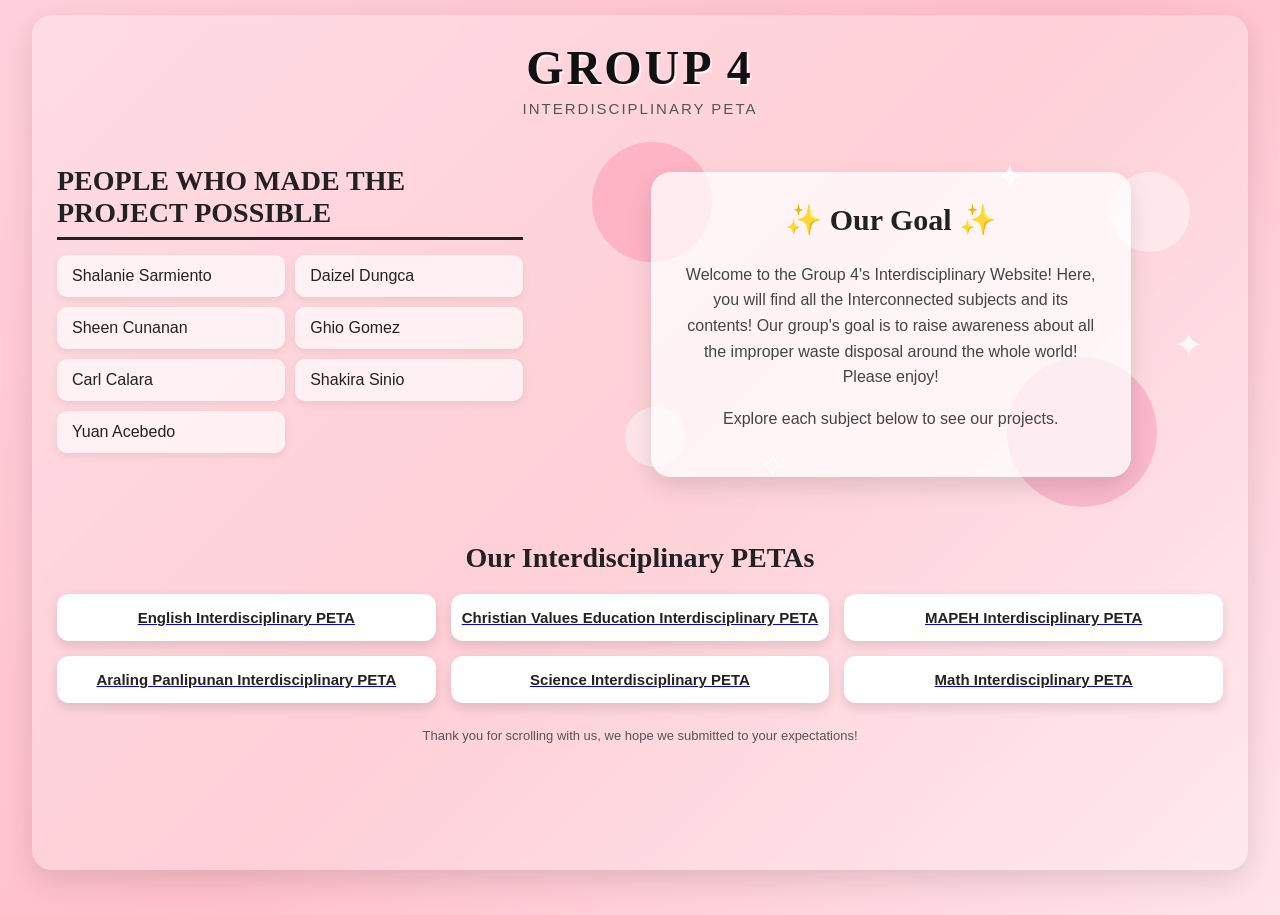
==== index.html @ ee1f26f3 "Add files via upload" ====
<!DOCTYPE html>
<html>

<head>
    <title>Interdisciplinary PETAs - Group 4</title>

    <style>

        * {
            box-sizing: border-box;
        }

        body {
            margin: 0;
            font-family: Georgia, "Hellvetica", serif;
            background: linear-gradient(135deg, #ffd1dc, #ffc0cb, #ffe4ec);
            color: #222;
            min-height: 100vh;
            overflow-x: hidden;
        }

        
        .container {
            width: 95%;
            max-width: 1500px;
            min-height: 95vh;
            margin: 15px auto;
            padding: 25px;
            background: rgba(255, 255, 255, 0.25);
            border-radius: 20px;
            box-shadow: 0 10px 30px rgba(0, 0, 0, 0.12);
            backdrop-filter: blur(5px);
        }

        
        .title {
            text-align: center;
            margin-bottom: 25px;
        }

        .title h1 {
            font-size: 48px;
            margin: 0;
            letter-spacing: 3px;
            color: #111;
            text-shadow: 2px 2px 0px rgba(255,255,255,0.6);
        }

        .subtitle {
            margin-top: 5px;
            font-family: Arial, sans-serif;
            font-size: 15px;
            letter-spacing: 2px;
            color: #555;
        }

        
        .main-content {
            display: flex;
            gap: 35px;
            align-items: flex-start;
        }

        
        .members {
            width: 40%;
            min-width: 350px;
        }

        .members h2 {
            font-size: 28px;
            margin-bottom: 15px;
            border-bottom: 3px solid #222;
            padding-bottom: 8px;
        }

        .member-list {
            display: grid;
            grid-template-columns: 1fr 1fr;
            gap: 10px;
        }

        .member {
            background: rgba(255,255,255,0.65);
            padding: 12px 15px;
            border-radius: 10px;
            font-family: Arial, sans-serif;
            font-size: 16px;
            box-shadow: 0 3px 8px rgba(0,0,0,0.08);
            transition: 0.3s;
        }

        .member:hover {
            transform: translateX(5px);
            background: white;
            box-shadow: 0 5px 12px rgba(0,0,0,0.15);
        }

        
        .right-section {
            flex: 1;
            min-height: 300px;
            position: relative;
            padding: 20px;
        }

        
        .goal-card {
            position: relative;
            z-index: 2;
            max-width: 480px;
            margin: 10px auto;
            padding: 30px;
            background: rgba(255,255,255,0.75);
            border-radius: 20px;
            text-align: center;
            box-shadow: 0 10px 25px rgba(0,0,0,0.12);
        }

        .goal-card h2 {
            margin-top: 0;
            font-size: 30px;
        }

        .goal-card p {
            font-family: Arial, sans-serif;
            line-height: 1.6;
            color: #444;
        }

        
        .circle {
            position: absolute;
            border-radius: 50%;
            opacity: 0.45;
        }

        .circle1 {
            width: 120px;
            height: 120px;
            background: #ff8fab;
            top: 0;
            left: 5%;
        }

        .circle2 {
            width: 80px;
            height: 80px;
            background: #fff;
            top: 30px;
            right: 5%;
        }

        .circle3 {
            width: 150px;
            height: 150px;
            background: #f48fb1;
            bottom: 0;
            right: 10%;
        }

        .circle4 {
            width: 60px;
            height: 60px;
            background: #fff;
            bottom: 40px;
            left: 10%;
        }

        
        .star {
            position: absolute;
            font-size: 35px;
            color: white;
            opacity: 0.8;
            animation: float 3s ease-in-out infinite;
        }

        .star1 {
            top: 15px;
            right: 30%;
        }

        .star2 {
            bottom: 20px;
            left: 30%;
            animation-delay: 1s;
        }

        .star3 {
            top: 50%;
            right: 3%;
            animation-delay: 2s;
        }

        @keyframes float {
            0%, 100% {
                transform: translateY(0);
            }

            50% {
                transform: translateY(-10px);
            }
        }

        
        .peta-section {
            margin-top: 35px;
        }

        .peta-title {
            text-align: center;
            font-size: 28px;
            margin-bottom: 20px;
        }

        .peta-grid {
            display: grid;
            grid-template-columns: repeat(3, 1fr);
            gap: 15px;
        }

        
        .peta-button {
            display: block;
            width: 100%;
            padding: 15px 10px;
            border: none;
            border-radius: 12px;
            background: white;
            color: #222;
            font-size: 15px;
            font-weight: bold;
            cursor: pointer;
            box-shadow: 0 5px 12px rgba(0,0,0,0.12);
            transition: all 0.3s ease;
            font-family: Arial, sans-serif;
        }

        .peta-button:hover {
            transform: translateY(-5px);
            background: #222;
            color: white;
            box-shadow: 0 10px 20px rgba(0,0,0,0.2);
        }

        
        footer {
            text-align: center;
            margin-top: 25px;
            font-family: Arial, sans-serif;
            font-size: 13px;
            color: #555;
        }

        
        @media (max-width: 900px) {

            .main-content {
                flex-direction: column;
            }

            .members {
                width: 100%;
                min-width: 0;
            }

            .right-section {
                width: 100%;
            }

            .peta-grid {
                grid-template-columns: 1fr;
            }

            .title h1 {
                font-size: 36px;
            }
        }

        @media (max-width: 500px) {

            .member-list {
                grid-template-columns: 1fr;
            }

            .container {
                width: 98%;
                padding: 15px;
            }
        }

    </style>
</head>


<body>

<div class="container">

    <!-- TITLE -->
    <div class="title">
        <h1>GROUP 4</h1>
        <div class="subtitle">INTERDISCIPLINARY PETA</div>
    </div>


    <!-- MAIN CONTENT -->
    <div class="main-content">

        <!-- MEMBERS -->
        <section class="members">

            <h2>PEOPLE WHO MADE THE PROJECT POSSIBLE</h2>

            <div class="member-list">

                <div class="member">Shalanie Sarmiento</div>

                <div class="member">Daizel Dungca</div>

                <div class="member">Sheen Cunanan</div>

                <div class="member">Ghio Gomez</div>

                <div class="member">Carl Calara</div>

                <div class="member">Shakira Sinio</div>

                <div class="member">Yuan Acebedo</div>

            </div>

        </section>


        <!-- RIGHT SIDE DESIGN -->
        <section class="right-section">

            <!-- Decorative shapes -->
            <div class="circle circle1"></div>
            <div class="circle circle2"></div>
            <div class="circle circle3"></div>
            <div class="circle circle4"></div>

            <div class="star star1">✦</div>
            <div class="star star2">✧</div>
            <div class="star star3">✦</div>


            <!-- Goal card -->
            <div class="goal-card">

                <h2>✨ Our Goal ✨</h2>

                <p>
                    Welcome to the Group 4's Interdisciplinary Website!
                    Here, you will find all the Interconnected subjects and its contents!
                    Our group's goal is to raise awareness about all the improper waste disposal around the whole world!
                    Please enjoy!
                </p>

                <p>
                    Explore each subject below to see our projects.
                </p>

            </div>

        </section>

    </div>


    <!-- PETA BUTTONS -->
    <section class="peta-section">

        <h2 class="peta-title">Our Interdisciplinary PETAs</h2>

        <div class="peta-grid">

            <a href="ENGLISH.html">
                <button class="peta-button">
                    English Interdisciplinary PETA
                </button>
            </a>

            <a href="CL.html">
                <button class="peta-button">
                    Christian Values Education Interdisciplinary PETA
                </button>
            </a>

            <a href="MAPEH.html">
                <button class="peta-button">
                    MAPEH Interdisciplinary PETA
                </button>
            </a>

            <a href="AP.html">
                <button class="peta-button">
                    Araling Panlipunan Interdisciplinary PETA
                </button>
            </a>

            <a href="SCIENCE.html">
                <button class="peta-button">
                    Science Interdisciplinary PETA
                </button>
            </a>

            <a href="math.html">
                <button class="peta-button">
                    Math Interdisciplinary PETA
                </button>
            </a>

        </div>

    </section>


    <footer>
        Thank you for scrolling with us, we hope we submitted to your expectations!
    </footer>

</div>

</body>
</html>
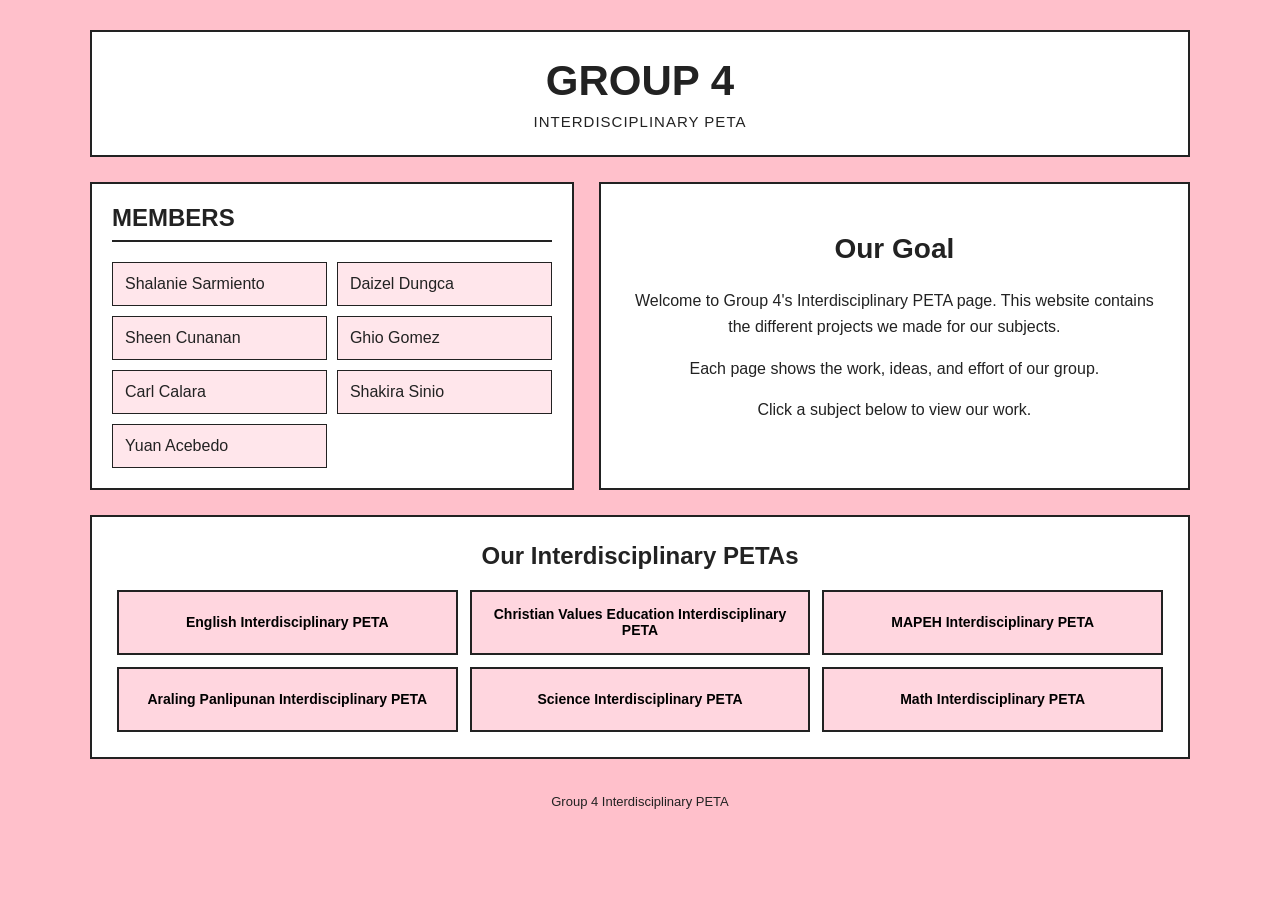
==== commit 038075c0: "Update index.html" ====
--- a/index.html
+++ b/index.html
@@ -1,7 +1,8 @@
-<!DOCTYPE html>
+
 <html>
 
 <head>
+
     <title>Interdisciplinary PETAs - Group 4</title>
 
     <style>
@@ -12,65 +13,60 @@
 
         body {
             margin: 0;
-            font-family: Georgia, "Hellvetica", serif;
-            background: linear-gradient(135deg, #ffd1dc, #ffc0cb, #ffe4ec);
+            font-family: Arial, sans-serif;
+            background-color: pink;
             color: #222;
-            min-height: 100vh;
-            overflow-x: hidden;
-        }
-
-        
+        }
+
         .container {
-            width: 95%;
-            max-width: 1500px;
-            min-height: 95vh;
-            margin: 15px auto;
+            width: 90%;
+            max-width: 1100px;
+            margin: 30px auto;
+        }
+
+        /* TITLE */
+
+        .title {
+            background-color: white;
+            text-align: center;
             padding: 25px;
-            background: rgba(255, 255, 255, 0.25);
-            border-radius: 20px;
-            box-shadow: 0 10px 30px rgba(0, 0, 0, 0.12);
-            backdrop-filter: blur(5px);
-        }
-
-        
-        .title {
-            text-align: center;
+            border: 2px solid #222;
             margin-bottom: 25px;
         }
 
         .title h1 {
-            font-size: 48px;
             margin: 0;
-            letter-spacing: 3px;
-            color: #111;
-            text-shadow: 2px 2px 0px rgba(255,255,255,0.6);
+            font-size: 42px;
         }
 
         .subtitle {
-            margin-top: 5px;
-            font-family: Arial, sans-serif;
+            margin-top: 8px;
             font-size: 15px;
-            letter-spacing: 2px;
-            color: #555;
-        }
-
-        
+            letter-spacing: 1px;
+        }
+
+
+        /* MAIN CONTENT */
+
         .main-content {
             display: flex;
-            gap: 35px;
-            align-items: flex-start;
-        }
-
-        
+            gap: 25px;
+            align-items: stretch;
+        }
+
+
+       
+
         .members {
-            width: 40%;
-            min-width: 350px;
+            width: 45%;
+            background-color: white;
+            border: 2px solid #222;
+            padding: 20px;
         }
 
         .members h2 {
-            font-size: 28px;
-            margin-bottom: 15px;
-            border-bottom: 3px solid #222;
+            margin-top: 0;
+            border-bottom: 2px solid #222;
             padding-bottom: 8px;
         }
 
@@ -81,216 +77,137 @@
         }
 
         .member {
-            background: rgba(255,255,255,0.65);
-            padding: 12px 15px;
-            border-radius: 10px;
-            font-family: Arial, sans-serif;
-            font-size: 16px;
-            box-shadow: 0 3px 8px rgba(0,0,0,0.08);
-            transition: 0.3s;
-        }
-
-        .member:hover {
-            transform: translateX(5px);
-            background: white;
-            box-shadow: 0 5px 12px rgba(0,0,0,0.15);
-        }
+            background-color: #ffe6eb;
+            border: 1px solid #222;
+            padding: 12px;
+        }
+
 
         
+
         .right-section {
-            flex: 1;
-            min-height: 300px;
-            position: relative;
-            padding: 20px;
-        }
-
-        
+            width: 55%;
+            background-color: #fff;
+            border: 2px solid #222;
+            padding: 25px;
+            display: flex;
+            align-items: center;
+            justify-content: center;
+        }
+
         .goal-card {
-            position: relative;
-            z-index: 2;
-            max-width: 480px;
-            margin: 10px auto;
-            padding: 30px;
-            background: rgba(255,255,255,0.75);
-            border-radius: 20px;
             text-align: center;
-            box-shadow: 0 10px 25px rgba(0,0,0,0.12);
         }
 
         .goal-card h2 {
             margin-top: 0;
-            font-size: 30px;
+            font-size: 28px;
         }
 
         .goal-card p {
-            font-family: Arial, sans-serif;
             line-height: 1.6;
-            color: #444;
-        }
-
-        
-        .circle {
-            position: absolute;
-            border-radius: 50%;
-            opacity: 0.45;
-        }
-
-        .circle1 {
-            width: 120px;
-            height: 120px;
-            background: #ff8fab;
-            top: 0;
-            left: 5%;
-        }
-
-        .circle2 {
-            width: 80px;
-            height: 80px;
-            background: #fff;
-            top: 30px;
-            right: 5%;
-        }
-
-        .circle3 {
-            width: 150px;
-            height: 150px;
-            background: #f48fb1;
-            bottom: 0;
-            right: 10%;
-        }
-
-        .circle4 {
-            width: 60px;
-            height: 60px;
-            background: #fff;
-            bottom: 40px;
-            left: 10%;
-        }
-
-        
-        .star {
-            position: absolute;
-            font-size: 35px;
-            color: white;
-            opacity: 0.8;
-            animation: float 3s ease-in-out infinite;
-        }
-
-        .star1 {
-            top: 15px;
-            right: 30%;
-        }
-
-        .star2 {
-            bottom: 20px;
-            left: 30%;
-            animation-delay: 1s;
-        }
-
-        .star3 {
-            top: 50%;
-            right: 3%;
-            animation-delay: 2s;
-        }
-
-        @keyframes float {
-            0%, 100% {
-                transform: translateY(0);
-            }
-
-            50% {
-                transform: translateY(-10px);
-            }
-        }
-
-        
+        }
+
+
+       
+
         .peta-section {
-            margin-top: 35px;
+            margin-top: 25px;
+            background-color: white;
+            border: 2px solid #222;
+            padding: 25px;
         }
 
         .peta-title {
             text-align: center;
-            font-size: 28px;
+            margin-top: 0;
             margin-bottom: 20px;
         }
 
         .peta-grid {
             display: grid;
-            grid-template-columns: repeat(3, 1fr);
-            gap: 15px;
-        }
+            grid-template-columns: 1fr 1fr 1fr;
+            gap: 12px;
+        }
+
 
         
+
         .peta-button {
-            display: block;
             width: 100%;
-            padding: 15px 10px;
-            border: none;
-            border-radius: 12px;
-            background: white;
-            color: #222;
-            font-size: 15px;
+            min-height: 65px;
+            padding: 12px;
+            background-color: #ffd6df;
+            border: 2px solid #222;
+            font-size: 14px;
             font-weight: bold;
             cursor: pointer;
-            box-shadow: 0 5px 12px rgba(0,0,0,0.12);
-            transition: all 0.3s ease;
-            font-family: Arial, sans-serif;
         }
 
         .peta-button:hover {
-            transform: translateY(-5px);
-            background: #222;
+            background-color: #222;
             color: white;
-            box-shadow: 0 10px 20px rgba(0,0,0,0.2);
-        }
-
-        
+        }
+
+        a {
+            text-decoration: none;
+        }
+
+
+       
+
         footer {
             text-align: center;
-            margin-top: 25px;
-            font-family: Arial, sans-serif;
+            margin-top: 20px;
+            padding: 15px;
             font-size: 13px;
-            color: #555;
-        }
-
-        
-        @media (max-width: 900px) {
+        }
+
+
+    
+
+        @media (max-width: 800px) {
 
             .main-content {
                 flex-direction: column;
             }
 
-            .members {
-                width: 100%;
-                min-width: 0;
-            }
-
+            .members,
             .right-section {
                 width: 100%;
             }
 
             .peta-grid {
-                grid-template-columns: 1fr;
+                grid-template-columns: 1fr 1fr;
+            }
+
+        }
+
+
+       
+
+        @media (max-width: 500px) {
+
+            .container {
+                width: 95%;
             }
 
             .title h1 {
-                font-size: 36px;
-            }
-        }
-
-        @media (max-width: 500px) {
+                font-size: 32px;
+            }
 
             .member-list {
                 grid-template-columns: 1fr;
             }
 
-            .container {
-                width: 98%;
-                padding: 15px;
-            }
+            .peta-grid {
+                grid-template-columns: 1fr;
+            }
+
         }
 
     </style>
+
 </head>
 
 
@@ -298,20 +215,30 @@
 
 <div class="container">
 
-    <!-- TITLE -->
+
+  
+
     <div class="title">
+
         <h1>GROUP 4</h1>
-        <div class="subtitle">INTERDISCIPLINARY PETA</div>
+
+        <div class="subtitle">
+            INTERDISCIPLINARY PETA
+        </div>
+
     </div>
 
 
-    <!-- MAIN CONTENT -->
+    
+
     <div class="main-content">
 
-        <!-- MEMBERS -->
+
+        
+
         <section class="members">
 
-            <h2>PEOPLE WHO MADE THE PROJECT POSSIBLE</h2>
+            <h2>MEMBERS</h2>
 
             <div class="member-list">
 
@@ -334,61 +261,61 @@
         </section>
 
 
-        <!-- RIGHT SIDE DESIGN -->
         <section class="right-section">
 
-            <!-- Decorative shapes -->
-            <div class="circle circle1"></div>
-            <div class="circle circle2"></div>
-            <div class="circle circle3"></div>
-            <div class="circle circle4"></div>
-
-            <div class="star star1">✦</div>
-            <div class="star star2">✧</div>
-            <div class="star star3">✦</div>
-
-
-            <!-- Goal card -->
             <div class="goal-card">
 
-                <h2>✨ Our Goal ✨</h2>
+                <h2>Our Goal</h2>
 
                 <p>
-                    Welcome to the Group 4's Interdisciplinary Website!
-                    Here, you will find all the Interconnected subjects and its contents!
-                    Our group's goal is to raise awareness about all the improper waste disposal around the whole world!
-                    Please enjoy!
+                    Welcome to Group 4's Interdisciplinary PETA page.
+                    This website contains the different projects
+                    we made for our subjects.
                 </p>
 
                 <p>
-                    Explore each subject below to see our projects.
+                    Each page shows the work, ideas, and effort
+                    of our group.
                 </p>
 
+                <p>
+                    Click a subject below to view our work.
+                </p>
+
             </div>
 
         </section>
 
+
     </div>
 
 
-    <!-- PETA BUTTONS -->
+    
+
     <section class="peta-section">
 
-        <h2 class="peta-title">Our Interdisciplinary PETAs</h2>
+        <h2 class="peta-title">
+            Our Interdisciplinary PETAs
+        </h2>
+
 
         <div class="peta-grid">
 
+
             <a href="ENGLISH.html">
                 <button class="peta-button">
                     English Interdisciplinary PETA
                 </button>
             </a>
 
+
             <a href="CL.html">
                 <button class="peta-button">
-                    Christian Values Education Interdisciplinary PETA
-                </button>
-            </a>
+                    Christian Values Education
+                    Interdisciplinary PETA
+                </button>
+            </a>
+
 
             <a href="MAPEH.html">
                 <button class="peta-button">
@@ -396,11 +323,14 @@
                 </button>
             </a>
 
+
             <a href="AP.html">
                 <button class="peta-button">
-                    Araling Panlipunan Interdisciplinary PETA
-                </button>
-            </a>
+                    Araling Panlipunan
+                    Interdisciplinary PETA
+                </button>
+            </a>
+
 
             <a href="SCIENCE.html">
                 <button class="peta-button">
@@ -408,22 +338,28 @@
                 </button>
             </a>
 
+
             <a href="math.html">
                 <button class="peta-button">
                     Math Interdisciplinary PETA
                 </button>
             </a>
 
+
         </div>
 
     </section>
 
 
     <footer>
-        Thank you for scrolling with us, we hope we submitted to your expectations!
+
+        Group 4 Interdisciplinary PETA 
+
     </footer>
 
+
 </div>
 
 </body>
-</html>+
+</html>
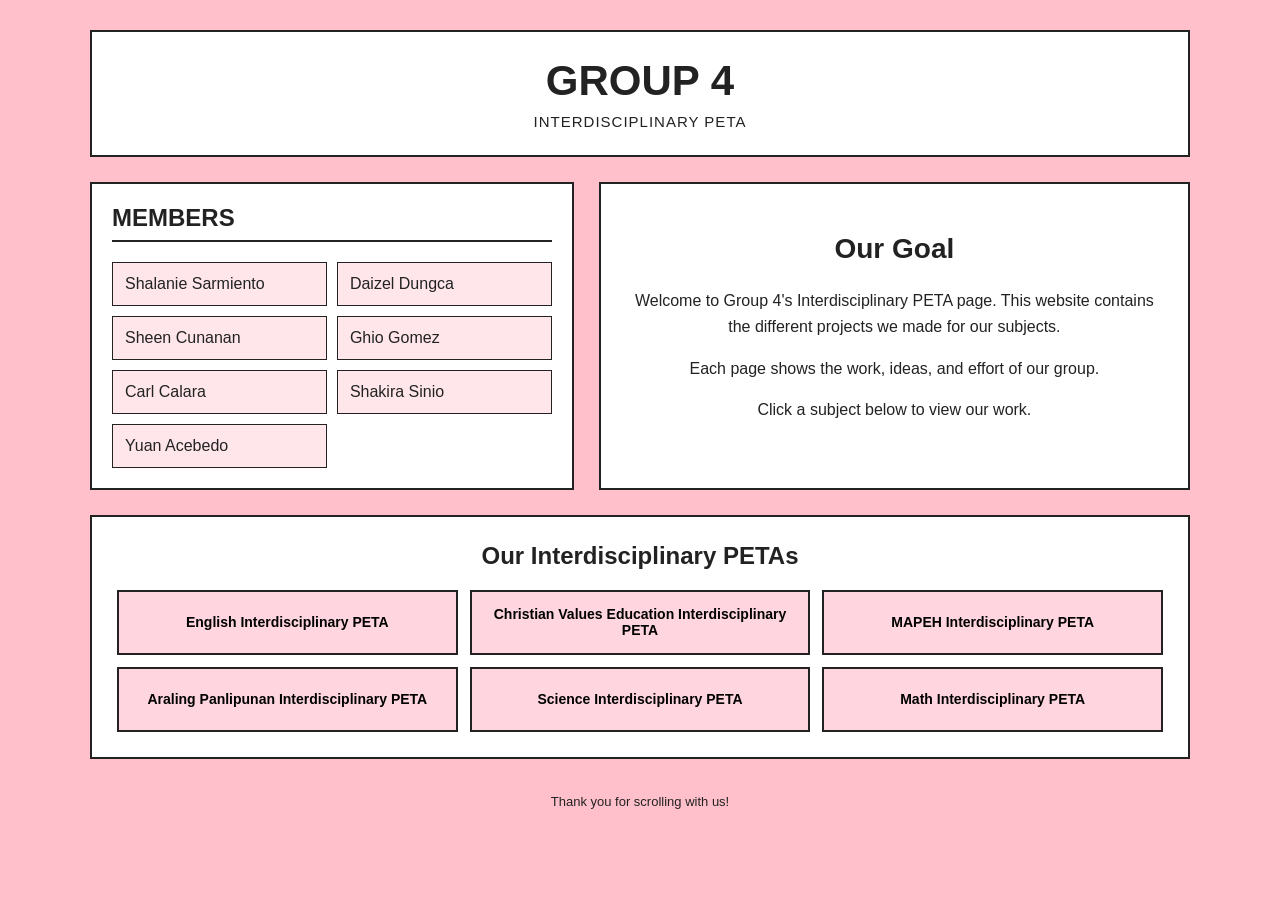
==== commit bf6073e3: "Update index.html" ====
--- a/index.html
+++ b/index.html
@@ -353,7 +353,7 @@
 
     <footer>
 
-        Group 4 Interdisciplinary PETA 
+        Thank you for scrolling with us!
 
     </footer>
 
